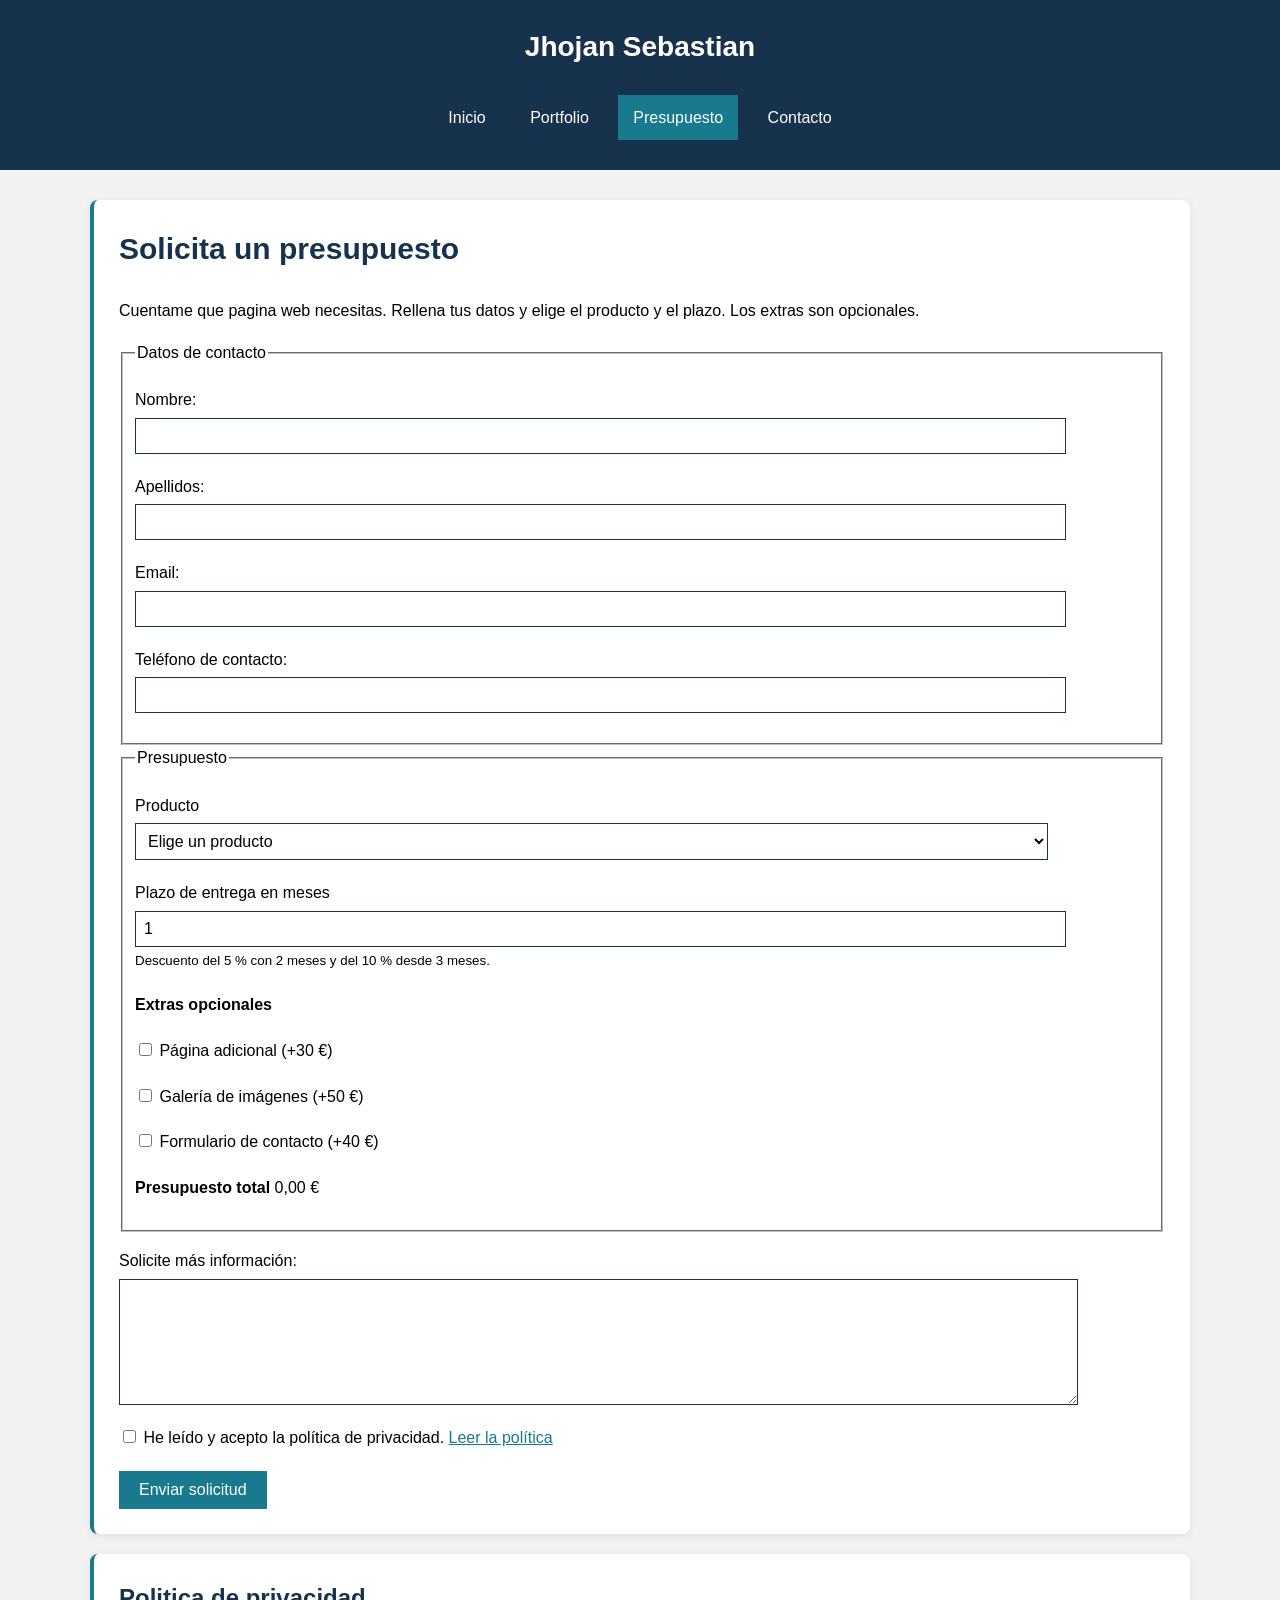
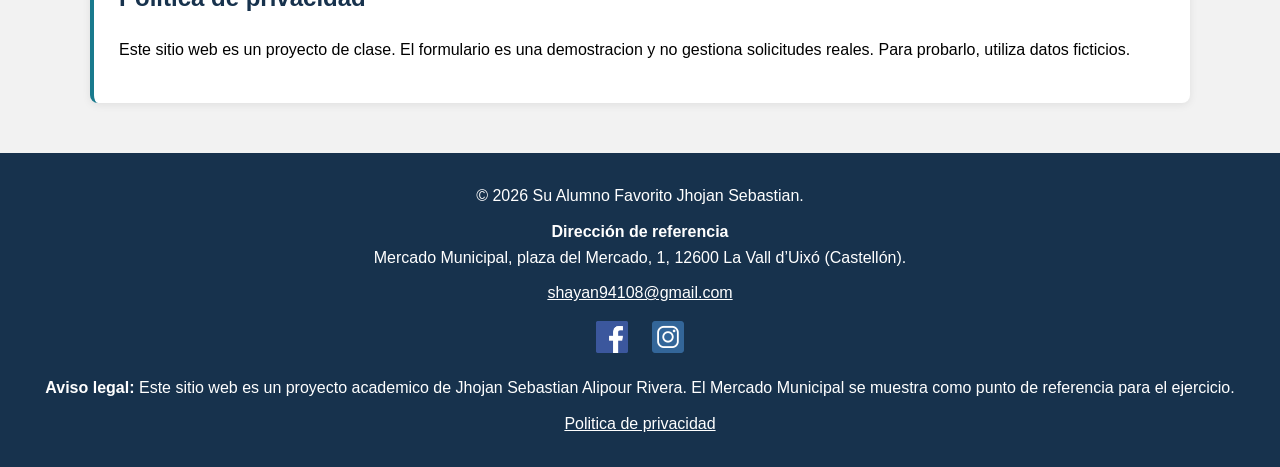
==== views/presupuesto.html @ 97883a19 "portafolio en JavaScript" ====
<!DOCTYPE html>
<html lang="es">
<head>
    <meta charset="UTF-8">
    <meta name="viewport" content="width=device-width, initial-scale=1.0">
    <meta name="description" content="Formulario para solicitar información sobre mis servicios de diseño web.">
    <title>Presupuesto | Jhojan Sebastian</title>

    <link rel="stylesheet" href="../css/estilos.css">
</head>
<body>

    <!-- Cabecera y menu de navegacion -->
    <header>
        <p>Jhojan Sebastian</p>

        <nav>
            <ul>
                <li>
                    <a href="../index.html">Inicio</a>
                </li>
                <li>
                    <a href="galeria.html">Portfolio</a>
                </li>
                <li>
                    <a href="presupuesto.html" class="activo">Presupuesto</a>
                </li>
                <li>
                    <a href="contacto.html">Contacto</a>
                </li>
            </ul>
        </nav>
    </header>

    <main>
        <section>
            <h1>Solicita un presupuesto</h1>

            <p>
                Cuentame que pagina web necesitas.
                Rellena tus datos y elige el producto y el plazo. Los extras son opcionales.
            </p>

                <!-- Formulario de practica con validacion HTML5 -->
                <form class="formulario" action="presupuesto.html" method="get">
                <fieldset>
                    <legend>Datos de contacto</legend>

                    <p>
                        <label for="nombre">Nombre:</label>
                        <input class="campo" type="text" name="nombre" id="nombre"
                               maxlength="15" pattern="\p{L}+"
                                title="Escribe un nombre de hasta 15 letras." required>
                    </p>

                    <p>
                        <label for="apellidos">Apellidos:</label>
                        <input class="campo" type="text" name="apellidos"
                               id="apellidos" maxlength="40" required>
                    </p>

                    <p>
                        <label for="email">Email:</label>
                        <input class="campo" type="email" name="email" id="email"
                                pattern="[^@\s]+@[^@\s]+\.[^@\s]+"
                                title="Escribe un correo completo, por ejemplo nombre@ejemplo.com."
                                required>
                    </p>

                    <p>
                        <label for="telefono">Teléfono de contacto:</label>
                        <input class="campo" type="tel" name="telefono" id="telefono"
                                maxlength="9" pattern="[0-9]{1,9}"
                                title="Escribe un teléfono de 1 a 9 cifras." required>
                    </p>

                </fieldset>

                <fieldset>
                    <legend>Presupuesto</legend>

                    <p>
                        <label for="producto">Producto</label>
                        <select class="campo" id="producto" name="producto" required>
                            <option value="">Elige un producto</option>
                            <option value="200">Página informativa (200 €)</option>
                            <option value="350">Portafolio (350 €)</option>
                            <option value="600">Tienda en línea (600 €)</option>
                        </select>
                    </p>

                    <p>
                        <label for="plazo">Plazo de entrega en meses</label>
                        <input class="campo" type="number" id="plazo" name="plazo"
                                min="1" step="1" value="1" required>
                        <small>Descuento del 5 % con 2 meses y del 10 % desde 3 meses.</small>
                    </p>

                    <p><strong>Extras opcionales</strong></p>
                    <p><label><input type="checkbox" name="extras" value="30"> Página adicional (+30 €)</label></p>
                    <p><label><input type="checkbox" name="extras" value="50"> Galería de imágenes (+50 €)</label></p>
                    <p><label><input type="checkbox" name="extras" value="40"> Formulario de contacto (+40 €)</label></p>

                    <p><strong>Presupuesto total</strong> <output id="total-presupuesto">0,00 €</output></p>
                </fieldset>

                <p>
                    <label for="informacion">Solicite más información:</label>
                    <textarea class="campo" name="informacion"
                              id="informacion" rows="6" cols="30"
                              required></textarea>
                </p>

                <!-- La casilla debe marcarse para enviar el formulario -->
                <p>
                    <input type="checkbox" name="privacidad"
                           id="privacidad" value="aceptada" required>

                    <label for="privacidad">He leído y acepto la política de privacidad.</label>
                    <a href="#politica-privacidad">Leer la política</a>
                </p>

                <input class="boton" type="submit" value="Enviar solicitud">

            </form>
        </section>

        <!-- Informacion sobre el uso del formulario -->
        <section id="politica-privacidad">
            <h2>Politica de privacidad</h2>

            <p>
                Este sitio web es un proyecto de clase.
                El formulario es una demostracion y no gestiona
                solicitudes reales. Para probarlo, utiliza datos ficticios.
            </p>
        </section>
    </main>

    <!-- Pie de pagina -->
    <footer>
        <p>&copy; 2026 Su Alumno Favorito Jhojan Sebastian.</p>

        <p>
            <strong>Dirección de referencia</strong><br>
            Mercado Municipal, plaza del Mercado, 1,
            12600 La Vall d’Uixó (Castellón).
        </p>

        <p>
            <a href="mailto:shayan94108@gmail.com">
                shayan94108@gmail.com
            </a>
        </p>

        <!-- Enlaces a mis redes sociales -->
        <div class="redes-sociales">
            <a href="https://www.facebook.com/shayan94108">
                <img src="../assets/images/facebook.png" width="960" height="960" alt="Mi Facebook">
            </a>

            <a href="https://www.instagram.com/shayan94108/">
                <img src="../assets/images/instagram.png" width="512" height="512" alt="Mi Instagram">
            </a>
        </div>

        <p>
            <strong>Aviso legal:</strong>
            Este sitio web es un proyecto academico de
            Jhojan Sebastian Alipour Rivera.
            El Mercado Municipal se muestra como punto de referencia para el ejercicio.
        </p>

        <p>
            <a href="presupuesto.html#politica-privacidad">
                Politica de privacidad
            </a>
        </p>
    </footer>

    <script src="../js/presupuesto.js"></script>

</body>
</html>
---- css/estilos.css ----
/* Estilo general de la pagina */
body {
    margin: 0;
    font-family: Arial, sans-serif;
    font-size: 16px;
    line-height: 1.6;
    color: black;
    background-color: #f2f2f2;
    min-height: 100vh;
    display: flex;
    flex-direction: column;
    }

/* Cabecera */
header {
    padding: 25px;
    text-align: center;
    color: white;
    background-color: #17324d;
    position: sticky;
    top: 0;
    z-index: 1100;
}

/* Nombre del sitio */
header p {
    margin: 0;
    font-size: 28px;
    font-weight: bold;
}

/* Lista del menu */
nav ul {
    margin-top: 20px;
    margin-bottom: 0;
    padding: 0;
    list-style-type: none;
}

/* Colocamos las opciones del menu en una linea */
nav li {
    display: inline-block;
    margin: 5px;
}

/* Enlaces del menu */
nav a {
    display: inline-block;
    padding: 10px 15px;
    color: white;
    text-decoration: none;
}

/* Resaltamos la pagina actual */
nav a.activo {
    background-color: #197a8d;
}

/* Cambiamos el fondo al pasar el raton */
nav a:hover {
    background-color: #197a8d;
}

/* Contenido principal centrado */
main {
    width: 90%;
    margin: 30px auto;
    flex: 1;
    max-width: 1100px;
}

/* Secciones del contenido */
section {
    margin-bottom: 20px;
    padding: 25px;
    background-color: white;
    border-left: 4px solid #197a8d;
    border-radius: 8px;
    box-shadow: 0 2px 8px rgba(0, 0, 0, 0.08);
}

/* Titulos */
h1 {
    margin-top: 0;
    font-size: 30px;
    color: #17324d;
}

h2 {
    margin-top: 0;
    font-size: 24px;
    color: #17324d;
}

/* Pie de pagina */
footer {
    padding: 20px;
    text-align: center;
    color: white;
    background-color: #17324d;
}
/* Organización de la galeria */
.galeria {
    display: flex;
    flex-wrap: wrap;
    justify-content: center;
}

/* Cada proyecto de la galeria */
.proyecto {
    width: 250px;
    margin: 15px;
}

/* Imágenes de los proyectos */
.proyecto img {
    width: 100%;
    height: auto;
}

/* Títulos de los proyectos */
.proyecto h2 {
    margin-top: 15px;
    font-size: 20px;
}
/* Separación entre los campos del formulario */
.formulario p {
    margin-bottom: 20px;
}

/* Cajas para escribir los datos */
.campo {
    display: block;
    width: 90%;
    margin-top: 5px;
    padding: 8px;
    font-family: Arial, sans-serif;
    font-size: 16px;
    color: black;
    background-color: white;
    border: 1px solid #17324d;
}

/* Botón del formulario */
.boton {
    padding: 10px 20px;
    font-size: 16px;
    color: white;
    background-color: #197a8d;
    border: none;
    cursor: pointer;
}

/* Cambio de color al pasar el raton */
.boton:hover {
    background-color: #17324d;
}
/* Enlaces dentro del contenido */
main a {
    color: #197a8d;
}

/* Color de los enlaces al pasar el raton */
main a:hover {
    color: #17324d;
}

/* Imagen del mapa */
.mapa {
    display: block;
    width: 90%;
    height: 360px;
    margin-top: 15px;
}
/* Separación de los textos del pie */
footer p {
    margin: 10px 0;
}

/* Enlaces del pie de página */
footer a {
    color: white;
}

/* Separación entre las redes sociales */
.redes-sociales a {
    display: inline-block;
    margin: 5px 10px;
}

/* Tamaño de los logotipos */
.redes-sociales img {
    width: 32px;
    height: 32px;
}
/* Ajustes para pantallas pequenas */
@media (max-width: 480px) {
    header,
    footer {
        padding: 15px;
    }

    main {
        margin: 15px auto;
    }

    section {
        padding: 16px;
    }

    nav a {
        padding: 8px 10px;
    }
}
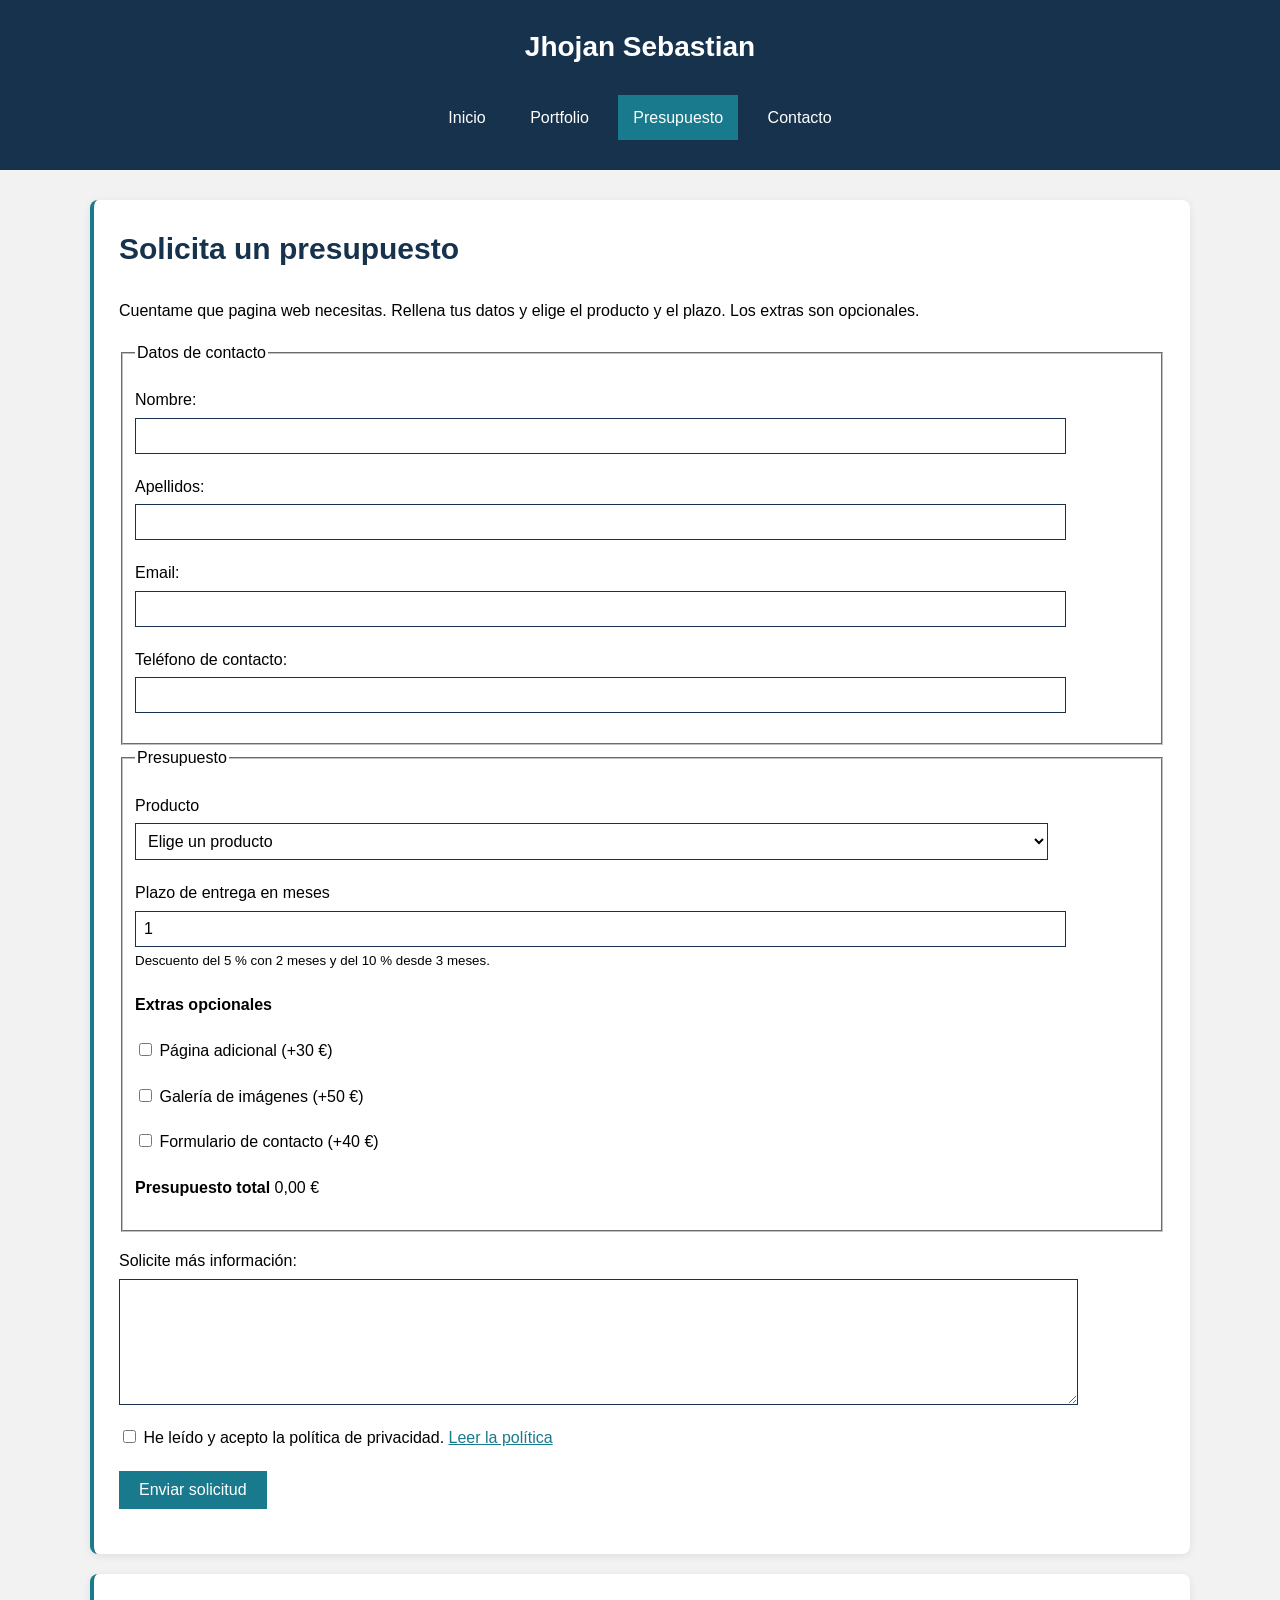
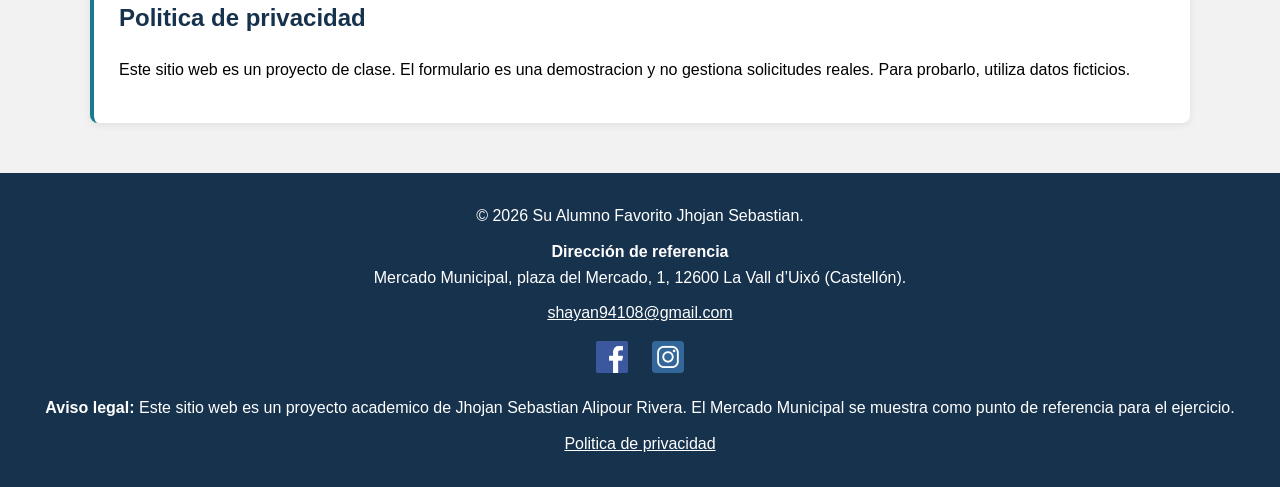
==== commit 1caea3a8: "Añade confirmación al formulario de presupuesto" ====
--- a/views/presupuesto.html
+++ b/views/presupuesto.html
@@ -121,6 +121,8 @@
                 </p>
 
                 <input class="boton" type="submit" value="Enviar solicitud">
+                <p id="mensaje-envio" role="status" aria-atomic="true"></p>
+                
 
             </form>
         </section>
@@ -181,4 +183,4 @@
     <script src="../js/presupuesto.js"></script>
 
 </body>
-</html>+</html>
